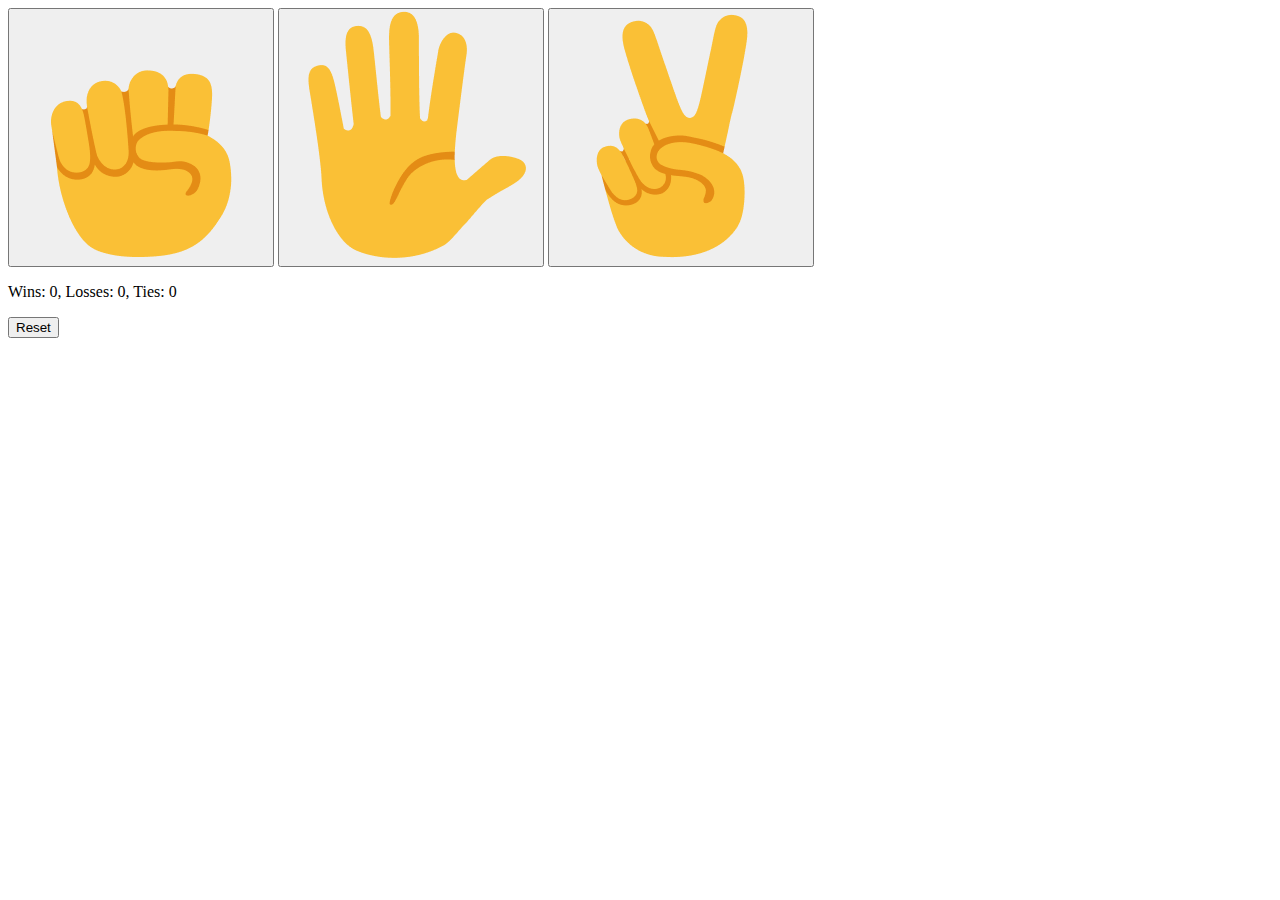
==== index.html @ 2e9b3526 "Rename Rock-paper-scissors.html to index.html" ====
<!DOCTYPE html>
<html lang="en">
<head>
  <link rel="stylesheet" type="text/css" href="Rock-paper-scissors.css">
  <meta charset="UTF-8">
  <meta name="viewport" content="width=device-width, initial-scale=1.0">
  <title>Document</title>
</head>
<body>
  
  <button class="rock-button-js png-images">
    <img src="./Images/rock-emoji.png">
  </button>

  <button class="paper-button-js png-images">
    <img src="./Images/paper-emoji.png">
  </button>

  <button class="scissors-button-js png-images">
    <img src="./Images/scissors-emoji.png">
  </button>

  <p class="js-result result"></p>
  <p class="js-moves"></p>
  <p class="js-score score"></p>

  <button onclick="
    score.wins = 0; 
    score.losses = 0; 
    score.ties = 0; 
    localStorage.removeItem('score');
    updateScoreElement();"
  >Reset</button>

  <script src="Rock-paper-scissors.js"></script>
</body>
</html>
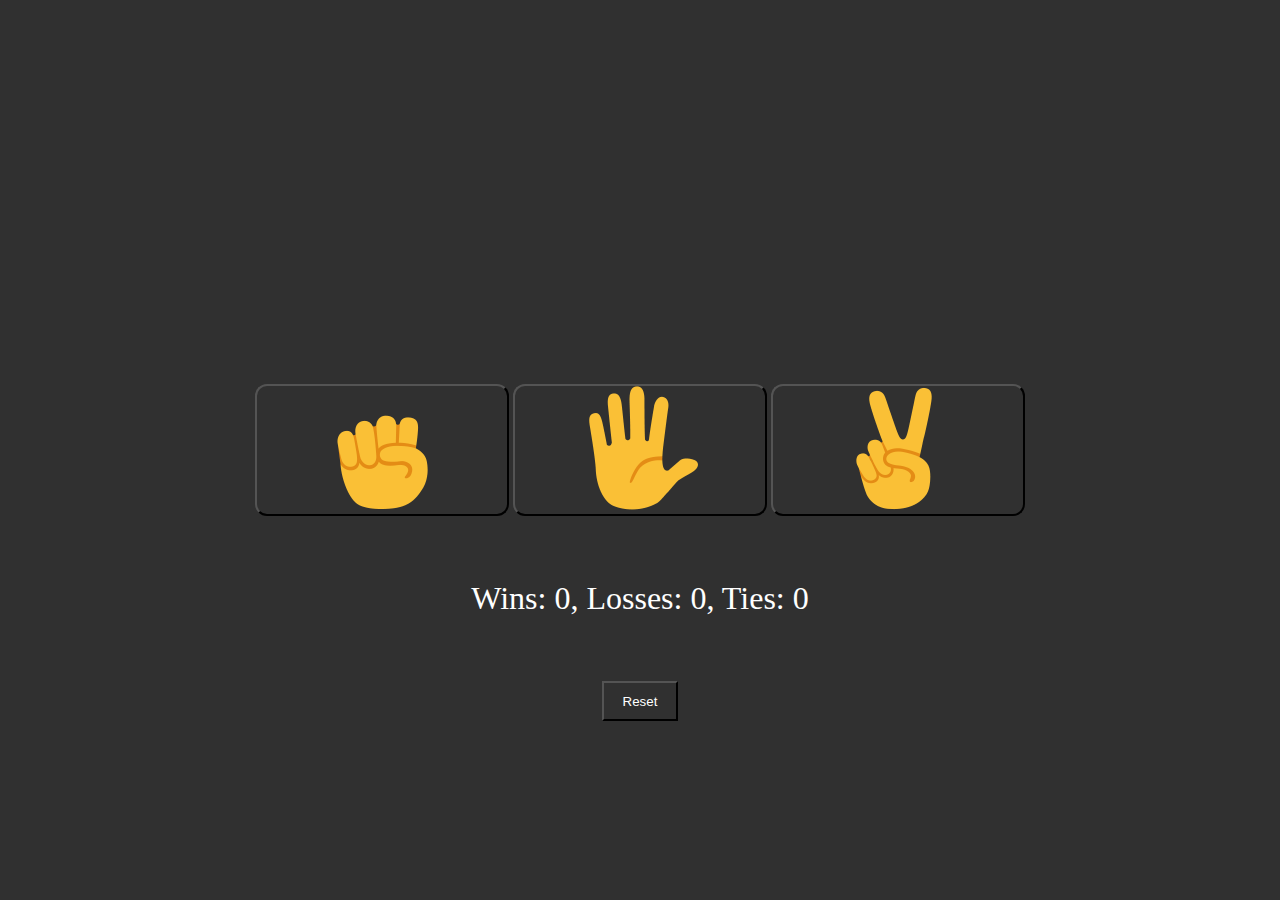
==== commit 56d9b9ca: "Merge branch 'main' of https://github.com/OKjos/Better-Rock-Paper-Scissors" ====
--- a/index.html
+++ b/index.html
@@ -7,31 +7,35 @@
   <title>Document</title>
 </head>
 <body>
-  
-  <button class="rock-button-js png-images">
-    <img src="./Images/rock-emoji.png">
-  </button>
+  <div class="main-container">
+    <div class="move-container"> 
+      <button class="rock-button-js png-images">
+        <img class="images" src="./Images/rock-emoji.png">
+      </button>
 
-  <button class="paper-button-js png-images">
-    <img src="./Images/paper-emoji.png">
-  </button>
+      <button class="paper-button-js png-images">
+        <img class="images" src="./Images/paper-emoji.png">
+      </button>
 
-  <button class="scissors-button-js png-images">
-    <img src="./Images/scissors-emoji.png">
-  </button>
-
-  <p class="js-result result"></p>
-  <p class="js-moves"></p>
-  <p class="js-score score"></p>
-
-  <button onclick="
-    score.wins = 0; 
-    score.losses = 0; 
-    score.ties = 0; 
-    localStorage.removeItem('score');
-    updateScoreElement();"
-  >Reset</button>
-
+      <button class="scissors-button-js png-images">
+        <img class="images" src="./Images/scissors-emoji.png">
+      </button>
+    </div>
+    <div class="results-container">
+      <p class="js-result result"></p>
+      <p class="js-moves moves"></p>
+      <p class="js-score score"></p>
+    </div>
+    <div class="reset-container">
+      <button class="reset-button reset" onclick="
+        score.wins = 0; 
+        score.losses = 0; 
+        score.ties = 0; 
+        localStorage.removeItem('score');
+        updateScoreElement();"
+      >Reset</button>
+    </div>
+  </div>
   <script src="Rock-paper-scissors.js"></script>
 </body>
 </html>
--- a/Rock-paper-scissors.css
+++ b/Rock-paper-scissors.css
@@ -0,0 +1,49 @@
+* {
+  margin: 0;
+  padding: 0;
+  background-color: rgb(48, 48, 48);
+}
+
+.move-container {
+  text-align: center;
+  margin-top: 30%;
+}
+
+.png-images {
+  border-radius: 12px;
+  cursor: pointer;
+}
+
+.images {
+  width: 50%;
+}
+
+.results-container {
+  text-align: center;
+  color: white;
+}
+
+.result {
+  font-size: 2em;
+}
+
+.moves {
+  font-size: 2em;
+}
+
+.score {
+  margin-top: 5%;
+  font-size: 2em;
+}
+
+.reset-container {
+  display: flex;
+  justify-content: center;
+  margin-top: 5%;
+}
+
+.reset {
+  color: white;
+  width: 6%;
+  height: 40px;
+}